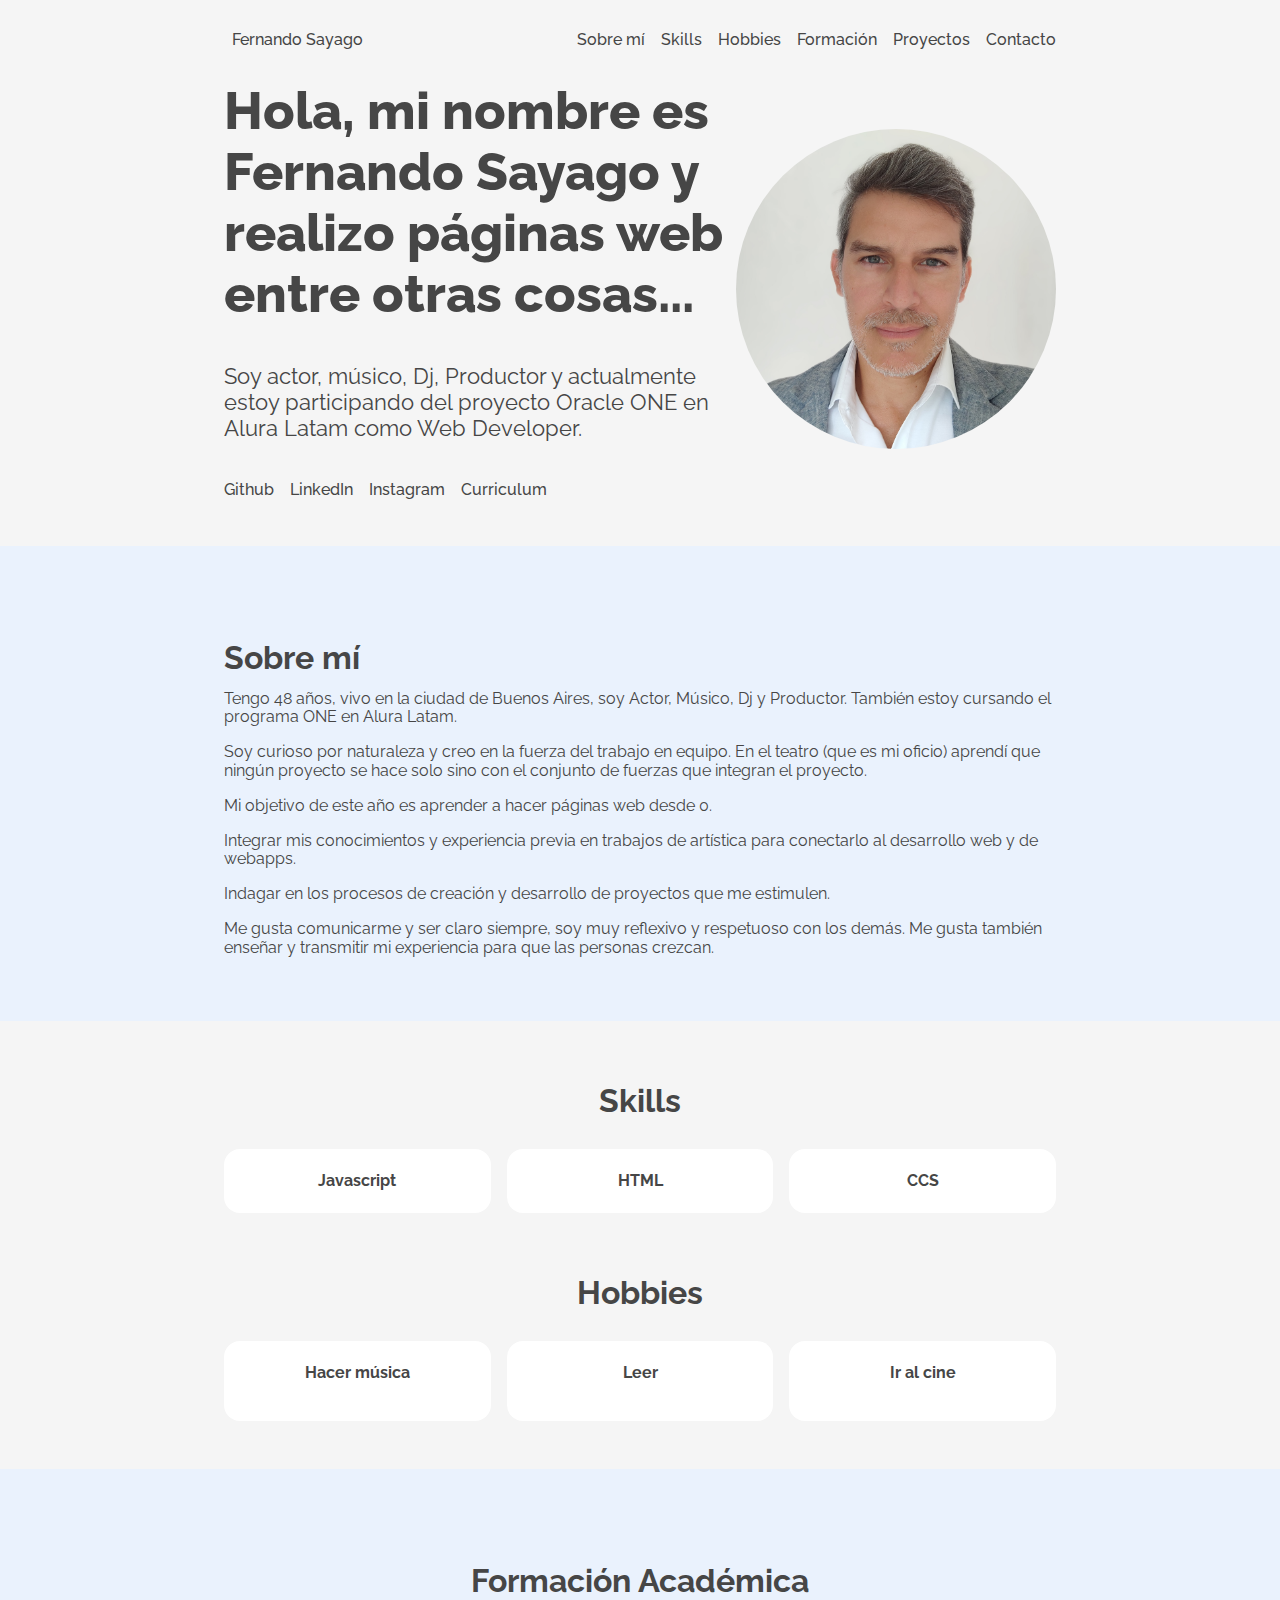
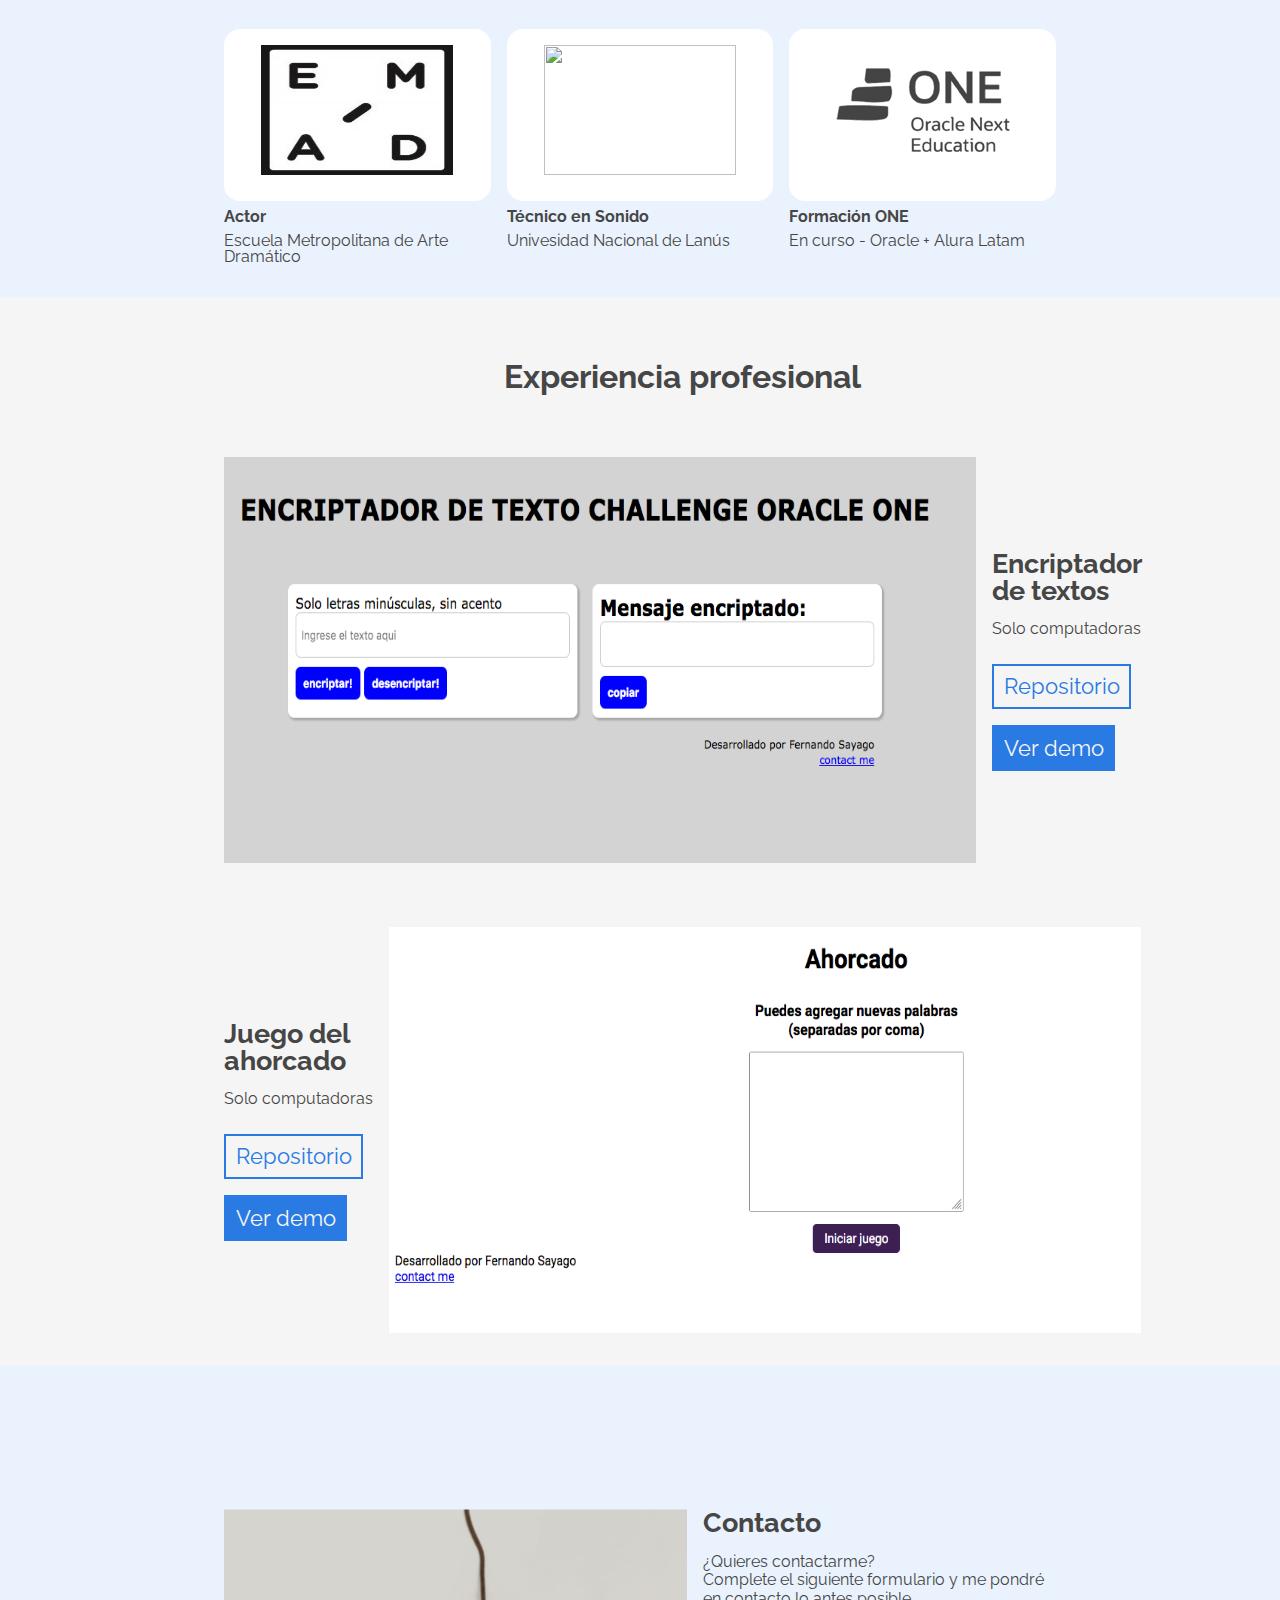
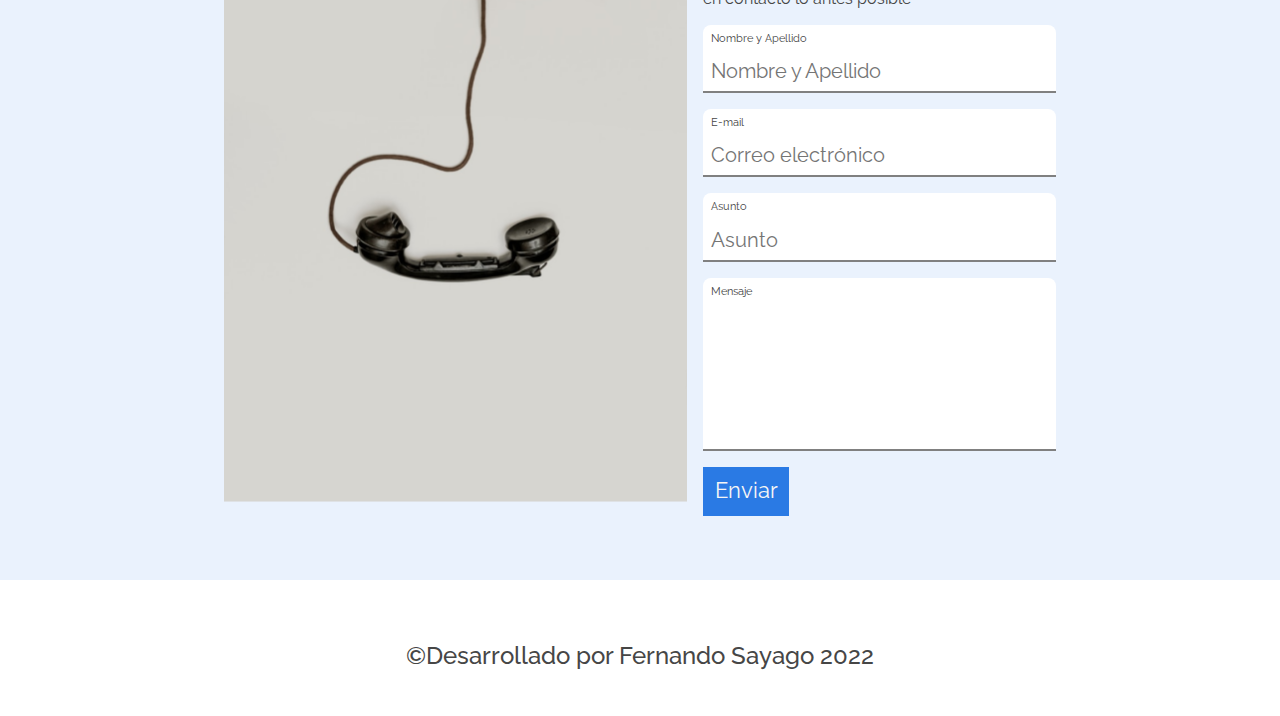
==== index.html @ dfc21360 "Portfolio" ====
<!DOCTYPE html>
<html lang="en">
<head>
    <meta charset="UTF-8">
    <meta http-equiv="X-UA-Compatible" content="IE=edge">
    <meta name="viewport" content="width=device-width, initial-scale=1.0">
    <script src="https://kit.fontawesome.com/b95dc486b7.js" crossorigin="anonymous"></script>
    <link rel="stylesheet" type="text/css" href="normalize.css">
    <link rel="stylesheet" type="text/css" href="reset.css">
    <link rel="stylesheet" type="text/css" href="style-home.css">
    <link rel="icon" type="image/svg+xml" href="img/favicon.svg" />
    <title>Mi página web</title>
</head>

<body>
    
    <div class="sticky">
        <header class="container-header">
            <div class="nombre-header">
                <i class="fa-solid fa-at"></i>
                <p class ="nombre"></p>
            </div>

            <nav class="menu-principal">
                <a class ="nav-text" href="#sobre-mi">Sobre mí</a>
                <a class ="nav-text" href="#skills">Skills</a>
                <a class ="nav-text" href="#hobbies">Hobbies</a>
                <a class ="nav-text" href="#formacion">Formación</a>
                <a class ="nav-text" href="#proyectos">Proyectos</a>
                <a class ="nav-text" href="#contacto">Contacto</a>
            </nav>

        </header>
    </div>
    <main class="container-main">

        <div class="container-titulo">
            <div class="container-descripcion">
                <h1>Hola, mi nombre es Fernando Sayago y realizo páginas web entre otras cosas...</h1>
                <p class="parrafo-perfil">Soy actor, músico, Dj, Productor y actualmente estoy participando del proyecto Oracle ONE en Alura Latam como Web Developer.</p>
                <nav class="container-redes">
                    <a class="nav-text" href="https://github.com/ferdinand2440" target="_blank">Github <i class="fa-solid fa-code"></i></a>
                    <a class="nav-text" href="https://www.linkedin.com/in/fernando-sayago-91380224/"target="_blank" >LinkedIn <i class="fa-brands fa-linkedin-in"></i></a>
                    <a class="nav-text" href="https://www.instagram.com/FERNANDOSAYAGO/" target="_blank">Instagram <i class="fa-brands fa-instagram"></i></a>
                    <a class="nav-text" href="Curriculum Fernando Sayago.pdf">Curriculum<i class="fa-solid fa-file-lines"></i></a>
                </nav>
            </div>
            <img class="foto-perfil" src="img/Fernando-Sayago-portfolio.jpg">
        </div>
    </main>
        
        <a name="sobre-mi"></a>
        <div  class="container-sobre-mi">
            <section class="seccion-sobre-mi">
                <h2 class="subtitulo">Sobre mí</h2>
                <p class="biografia">Tengo 48 años, vivo en la ciudad de Buenos Aires, soy Actor, Músico, Dj y Productor. También estoy cursando el programa ONE en Alura Latam.</p>  
                <br>
                <p class="biografia">Soy curioso por naturaleza y creo en la fuerza del trabajo en equipo. En el teatro (que es mi oficio) aprendí que ningún proyecto se hace solo sino con el conjunto de fuerzas que integran el proyecto.</p>
                <br>
                <p class="biografia">Mi objetivo de este año es aprender a hacer páginas web desde 0.</p>
                <br>
                <p class="biografia">Integrar mis conocimientos y experiencia previa en trabajos de artística para conectarlo al desarrollo web y de webapps.</p>
                <br>
                <p class="biografia">Indagar en los procesos de creación y desarrollo de proyectos que me estimulen.</p>
                <br>
                <p class="biografia">Me gusta comunicarme y ser claro siempre, soy muy reflexivo y respetuoso con los demás. Me gusta también enseñar y transmitir mi experiencia para que las personas crezcan.</p>
            </section>
        </div>
        

        <a name="skills"></a>
        <section name="skills" class="container-skills">
            <p class="subtitulo">Skills</p>
            <div class="conjunto-skills">
                <div class="cuadrado"><i class="fa-brands fa-js-square"></i> <p class="cuadrado-descripcion">Javascript</p></div>
                <div class="cuadrado"><i class="fa-brands fa-html5"></i><p class="cuadrado-descripcion">HTML</p></div>
                <div class="cuadrado"><i class="fa-brands fa-css3-alt"></i><p class="cuadrado-descripcion">CCS</p></div>
            </div>
        </section>

        <a name="hobbies"></a>
        <section name="skills" class="container-hobbies">
            <p class="subtitulo">Hobbies</p>
            <div class="conjunto-hobbies">
                <div class="cuadrado"><i class="fa-solid fa-music"></i>    <p class="cuadrado-descripcion">Hacer música</p></div>
                <div class="cuadrado"><i class="fa-solid fa-book"></i>
                <p class="cuadrado-descripcion">Leer</p></div>
                <div class="cuadrado"><i class="fa-solid fa-clapperboard"></i>
                <p class="cuadrado-descripcion">Ir al cine</p></div>
            </div>
        </section>

        <a name="formacion"></a>
        <div class="container-formacion">
            <section name="formacion" class="seccion-formacion">
                <p class="subtitulo">Formación Académica</p>

                <div class="conjunto-formacion">

                    <div class="cuadrado-texto">
                        <div class="cuadrado"><img class="logo" src="img/EMAD.jpg"></div>
                        <p class="cuadrado-descripcion">Actor</p>
                        <p class="fecha"></p>Escuela Metropolitana de Arte Dramático</p>
                    </div>
                   
                    <div class="cuadrado-texto">
                        <div class="cuadrado"><img class="logo" src="img/Universidad_Nacional_de_Lanús_logo.png"></div>
                        <p class="cuadrado-descripcion">Técnico en Sonido</p>
                        <p class="fecha"></p>Univesidad Nacional de Lanús</p>
                    </div>

                    <div class="cuadrado-texto">
                        <div class="cuadrado"><img class="logo" src="img/One-Logo.png"></div>
                        <p class="cuadrado-descripcion">Formación ONE</p>
                        <p class="fecha">En curso - Oracle + Alura Latam</p>
                    </div>
                </div>

            </section>
        </div>

        <a name="proyectos"></a>

        <section name ="proyectos" class="container-proyectos">
            <p class="subtitulo">Experiencia profesional</p>
            
            <div class="conjunto-imagen-botones">
                <img class="imagen-proyecto" src="img/encriptador.png">
                <div class="conjunto-titulo-descripcion-botones">
                    <h2 class="subtitulo2">Encriptador de textos</h2>
                    <p class="descripcion-subtitulo2">Solo computadoras</p>

                    <div class="conjunto-botones">
                        <a class="boton-repositorio" href="https://github.com/ferdinand2440/Encriptador-Desencriptador" target="_blank"><span>Repositorio</span></a>
                        <a class="boton-ver" href="https://ferdinand2440.github.io/Encriptador-Desencriptador/" target="_blank"></span>Ver demo</span></a>
                    </div>
                </div>
            </div>

            <div class="conjunto-imagen-botones">
                <div class="conjunto-titulo-descripcion-botones">
                    <h2 class="subtitulo2">Juego del ahorcado</h2>
                    <p class="descripcion-subtitulo2">Solo computadoras</p>
                    <div class="conjunto-botones">
                        <a class="boton-repositorio" href="https://github.com/ferdinand2440/Juego-del-ahorcado" target="_blank"><span>Repositorio</span></a>
                        <a class="boton-ver" href="https://ferdinand2440.github.io/Juego-del-ahorcado/" target="_blank"></span>Ver demo</span></a>
                    </div>
                </div>

                <img class="imagen-proyecto" src="img/ahorcado.png">
                
            </div>



        </section>

        <a name="contacto"></a>
        <div class="fondo-formulario-contacto">
            <section name="contacto" class="container-contacto">
                <img class="imagen-formulario" src="img/contacto.png">
                <div class="conjunto-formulario">
                    <h2 class="subtitulo2">Contacto</h2>
                    <p class="biografia">¿Quieres contactarme?</p>
                    <p class="biografia">Complete el siguiente formulario y me pondré en contacto lo antes posible</p>
                    <form action="https://formspree.io/f/xzborqjg" method="POST">
                        
                        <div class="grupo-form">
                            <label  class="label" for="nombreapellido">Nombre y Apellido</label>
                            <input type="text" name="nombre" id="nombre-apellido" class="input-form" placeholder="Nombre y Apellido" autocomplete="off" required>
                        </div>  

                        <div class="grupo-form">
                            <label class="label" for="email">E-mail</label>
                            <input type="email" name="email" id="email" class="input-form" placeholder="Correo electrónico" autocomplete="off" required>
                        </div>
                        <div class="grupo-form">
                            <label class="label" for="asunto">Asunto</label>
                            <input type="text" name="asunto" id="asunto" class="input-form" placeholder="Asunto" autocomplete="off" required>
                        </div>
                        
                        <div class="grupo-form">
                            <label class="label" for="mensaje">Mensaje</label>
                            <textarea name="mensaje" id="mensaje" class="mensaje-form"></textarea>
                        </div>
                        <button class="boton-enviar" type="submit">Enviar</button>
                    </form>
                </div>
            </section>
        </div>
    
        
    <footer class="fondo-footer">
        <div class="container-footer">
            <p class="footer-text"> 	
                &#169;Desarrollado por Fernando Sayago 2022</p>
        </div>
    </footer>
</body>

</html>
---- style-home.css ----
@import url('https://fonts.googleapis.com/css2?family=Raleway&display=swap');
@import url('https://fonts.googleapis.com/css2?family=Raleway:wght@800&display=swap');
@import url('https://fonts.googleapis.com/css2?family=Raleway:wght@500&display=swap');
html {
    background-color: #F5F5F5;
    scroll-behavior: smooth;
    font-family: 'Raleway', sans-serif;
    color:#464646;  
   
}

/*1 rem 16 px*/



.sticky {
    position: fixed;
    top: 0;
    background-color: #F5F5F5;
    width: 100%
}

.container-header {

    width: 65%;
    max-width: 1920px;
    margin: 0 auto;
    margin-top: 1rem;
    padding: 1rem;
    display: flex;
    align-items: center;    
}

.menu-principal {

    margin-left:auto;
    display:flex;
    gap:1rem;
 }

.nombre::before {
     
    font-weight: 500;
    content: "Fernando Sayago";
}

.nombre-header {

    display:flex;
    align-items: center;
    gap:0.5rem;
}

.nombre {
    
    font-size:1rem;
}

.nav-text {

    text-decoration: none;
    font-weight: 500;
    color:#464646;
    
}



.nav-text:visited {

    color:#464646;

}

.container-main, .seccion-sobre-mi, .container-skills, .container-hobbies, .seccion-formacion, .container-proyectos, .container-footer {

    width: 65%;
    max-width: 1920px;
    margin: 0 auto;
    margin-top: 2rem;;
    display: flex;
    flex-flow:column wrap;
        
}

.container-titulo {
    display:flex;
    margin: 3rem auto;
    align-items: center;
    justify-content:center;
     
}

.container-titulo h1 {

    font-size:3.25rem;
    line-height:3.815625rem;
    font-weight: 800;

}

.foto-perfil {

    width: 20rem;
    height: 20rem;
    border-radius: 20rem;
    object-fit: cover;

    }

.parrafo-perfil {

    font-size: 1.375rem;
    line-height: 1.614375rem;
    font-weight: 400;

}

.container-redes {

    display:flex;
    gap:1rem;
}

.container-descripcion {

    display:flex;
    flex-direction: column;
    gap:2.5rem;
}


.container-sobre-mi {

    padding:4rem 0;
    background-color: #EAF2FD;
}

.subtitulo {

    font-weight: 700;
    font-size: 2rem;
    margin-bottom: 1rem;
}

.subtitulo2 {

    font-weight: 700;
    font-size: 1.7rem;
    margin-bottom: 1rem;
}
.subtitulo i {


    margin-left:0.7rem;
}

.biografia {

    line-height: 1.17375rem;
}

.conjunto-skills, .conjunto-hobbies {

    display:flex;
    gap:1rem;

} 

.container-skills .subtitulo, .container-hobbies .subtitulo, .container-formacion .subtitulo, .container-proyectos .subtitulo {

    text-align: center;
    padding:2rem;
    margin: 0;

}
.cuadrado{
 
    background-color:white;
    flex-basis:50%;
    padding: 1rem 0;
    font-size:4rem;
    color: #2A7AE4;
    text-align:center;
    border-radius: 1rem;

}

.cuadrado-descripcion {

    font-size:1rem;
    color:#464646;
    font-weight: 700;
    margin: 0.5rem 0;
    
}

.container-formacion {

   
    background-color: #EAF2FD;
    padding:2rem 0;
    margin-top: 3rem;
    
}

.conjunto-formacion {

    display: flex;
    flex-flow: 1 0;
    gap:1rem;
}

.logo {
    
    width:12rem;
    height:8.125rem;
}

.cuadrado-texto {

    flex-basis:50%;
}

.imagen-proyecto {

    width:47rem;
    height: 25.375rem;

}

.conjunto-imagen-botones {

    display:flex;
    gap:1rem;
    align-items: center;
    padding: 2rem 0;
    
}

.conjunto-titulo-descripcion-botones {

    display:flex;
    flex-direction: column;
    margin:auto;
    
    
}

.subtitulo2 {

    flex-basis: 100%;
}

.descripcion-subtitulo2 {

    margin-bottom:1.7rem;
}

.boton-repositorio {

    cursor:pointer;
    border: solid 0.15rem #2a7ae4;
    padding:0.6rem;
    font-size:1.4rem;
    color:#2A7AE4;
    text-decoration: none;
   
}

.boton-ver, .boton-enviar {

    cursor:pointer;
    border: solid 0.15rem #2a7ae4;
    padding:0.6rem;
    font-size:1.4rem;
    color:whitesmoke;
    background-color:#2A7AE4;
    text-decoration: none;
}

.boton-ver:hover, .boton-enviar:hover {


    color:whitesmoke;
    background-color:#372AE4;
    border-color: #372AE4;
    transition:1s;
}

.boton-repositorio:hover {

    border-color: #372AE4;
    color:#372AE4;
    transition:1s;


}



.conjunto-botones {

    display: flex;
   
    gap:1rem;
    flex-wrap: wrap;
}

.fondo-formulario-contacto {

    padding: 7rem 0 4rem 0;
    background-color:#EAF2FD;
}

.imagen-formulario {

    width:29rem;
    height:37.0625rem;
}

.container-contacto {

    width: 65%;
    max-width: 1920px;
    margin: 0 auto;
    margin-top: 2rem;;
    display: flex;
    gap:1rem;
    
}

.conjunto-formulario {

    margin: 0 auto;
}

.grupo-form {

display:flex;
flex-direction:column;
background-color:white;
margin:1rem 0;
border-radius:0.5rem;

}

.label {

    font-size:0.7rem;
    padding: 0.5rem; 
}

.input-form {

   font-size:1.25rem;
   padding: 0.5rem 0.5rem;
   border:none;
   border-bottom: solid 0.15rem grey;
   outline:none;
   font-family: 'Raleway', sans-serif;
   color:black; 
 
}

.input-form:focus {

    border-color: #2A7AE4;
}

.mensaje-form {

    outline:none;
    border: none;
    border-bottom: solid 0.15rem grey;
    height:8rem;
    padding: 0.5rem 0.5rem;
    font-family: 'Raleway', sans-serif;
    font-size: 1.15rem;
    color:black;  
    resize: none;
    
}

.mensaje-form:focus {

   border-color: #2A7AE4;
   
}




.fondo-footer {

    padding:2rem 2rem 3rem 2rem;
    background-color: white;
}
.footer-text {
    text-align: center;
    font-family: 'Raleway', sans-serif;
    color:#464646;
    font-size: 1.15rem;
    font-weight: 500;
    font-size: 1.5rem;
   
}



@media (min-width:451px) and (max-width:768px) {

       
    html {

        font-size:8px;
    }


      .container-main, .seccion-sobre-mi, .container-skills, .container-hobbies, .seccion-formacion, .container-proyectos, .container-footer {

        width:90%;

    }
    
    .parrafo-perfil {

        font-size:1.5rem;
        line-height:2rem;
    }
    .biografia {

        font-size:1.4rem;
        line-height:2rem;
    }

}

@media (max-width: 450px) {

     html {

        font-size:6px;
    }


      .container-main, .seccion-sobre-mi, .container-skills, .container-hobbies, .seccion-formacion, .container-proyectos, .container-footer {

        width:90%;

    }

    .parrafo-perfil {

        font-size:2rem;
        line-height:2.5rem;
    }
    .biografia {

        font-size:1.8rem;
        line-height:2.5rem;
    }

    .container-descripcion h1 {

        font-size:3rem;
    }

    .conjunto-imagen-botones {

        flex-flow: wrap;

    }

    .cuadrado-descripcion, .descripcion-subtitulo2{

        font-size:1.35rem;
    }

    .fecha {

        font-size:1.2rem;
        line-height:1.9rem;
    }
  
    .imagen-proyecto{

        width:100%;
    }

    .conjunto-titulo-descripcion-botones {

        flex-basis:100%;
        order:2;
    }

    .boton-ver, .boton-enviar, .boton-repositorio {


        font-size:1.45rem;
    }



  
  .imagen-formulario {

      display:none;
  }


    .container-header {

        width:90%;
        font-size:1.1rem;
        margin:1auto;

    }

    .container-main{

        margin: 5rem auto;
    }

    .menu-principal{

        margin-left:2rem;
    }

    .nombre {

        font-size:0;

    }

    .nombre-header i {

        font-size:3rem;

}
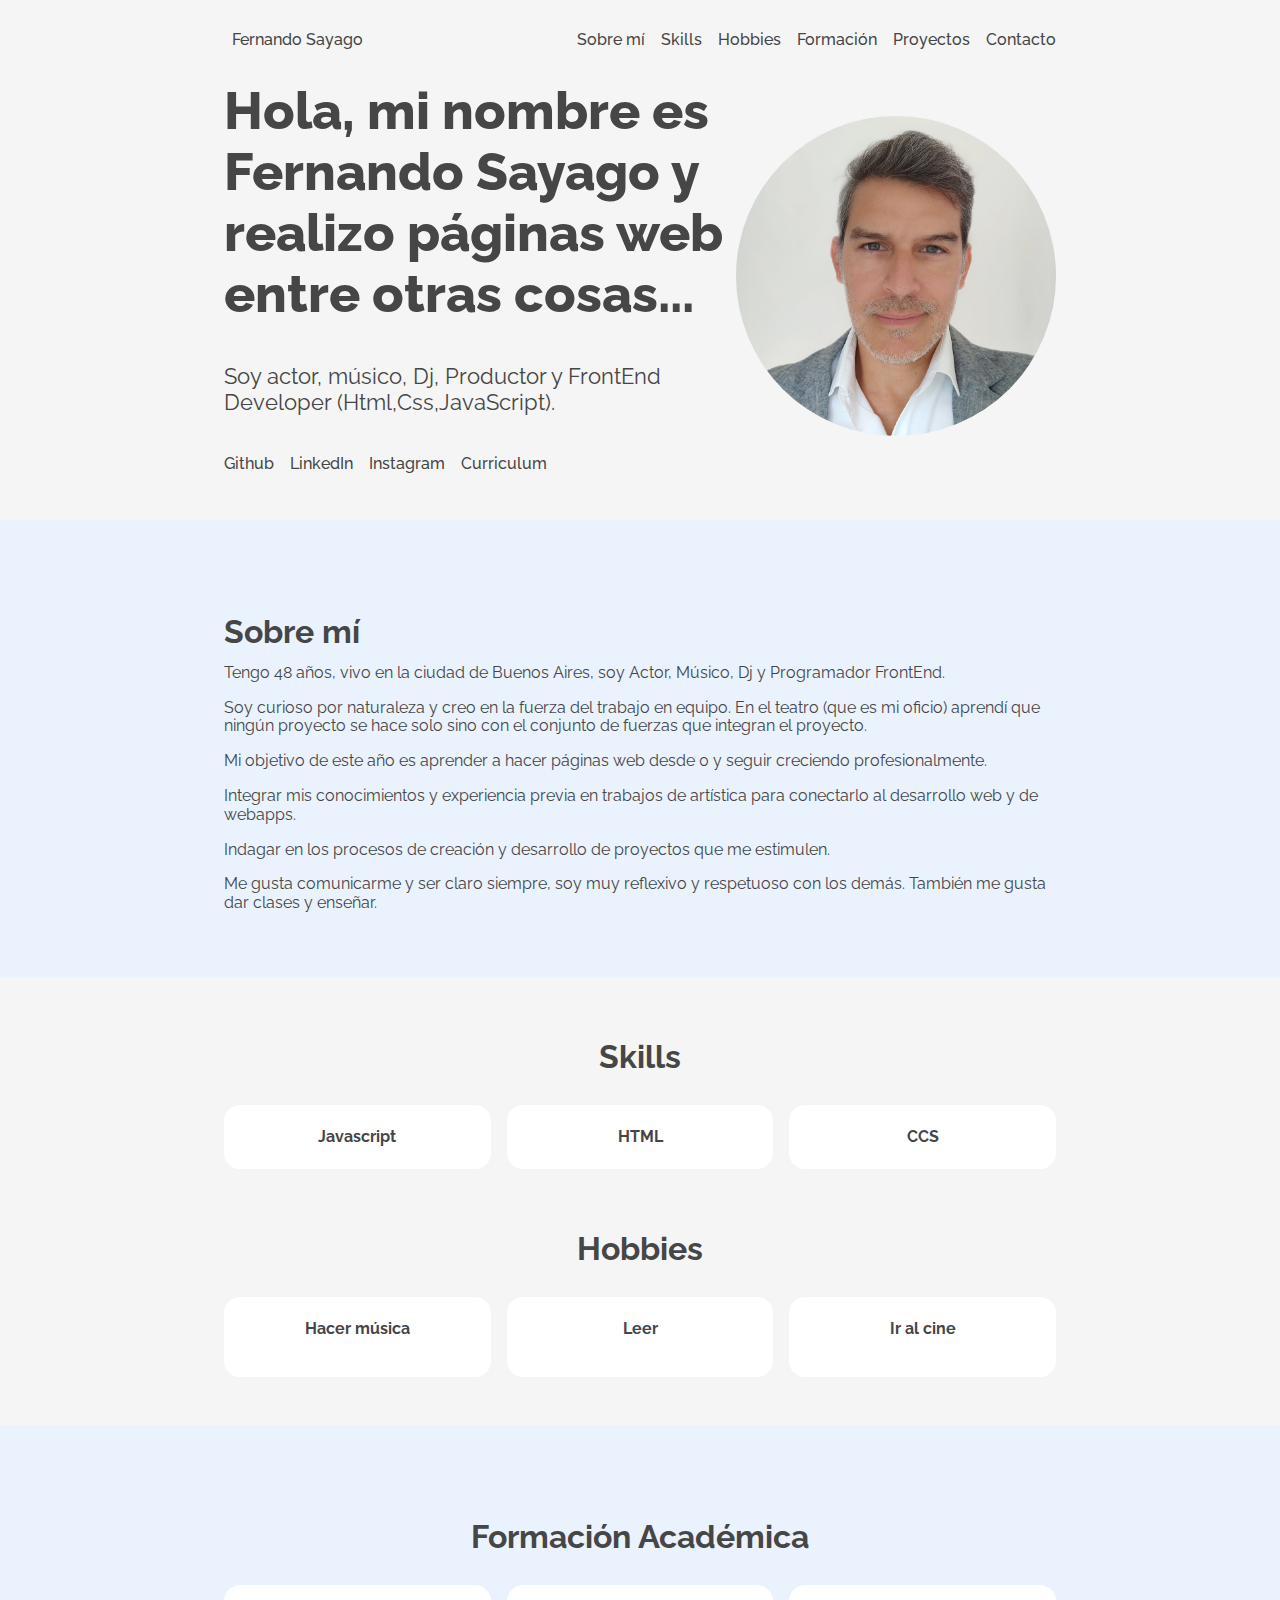
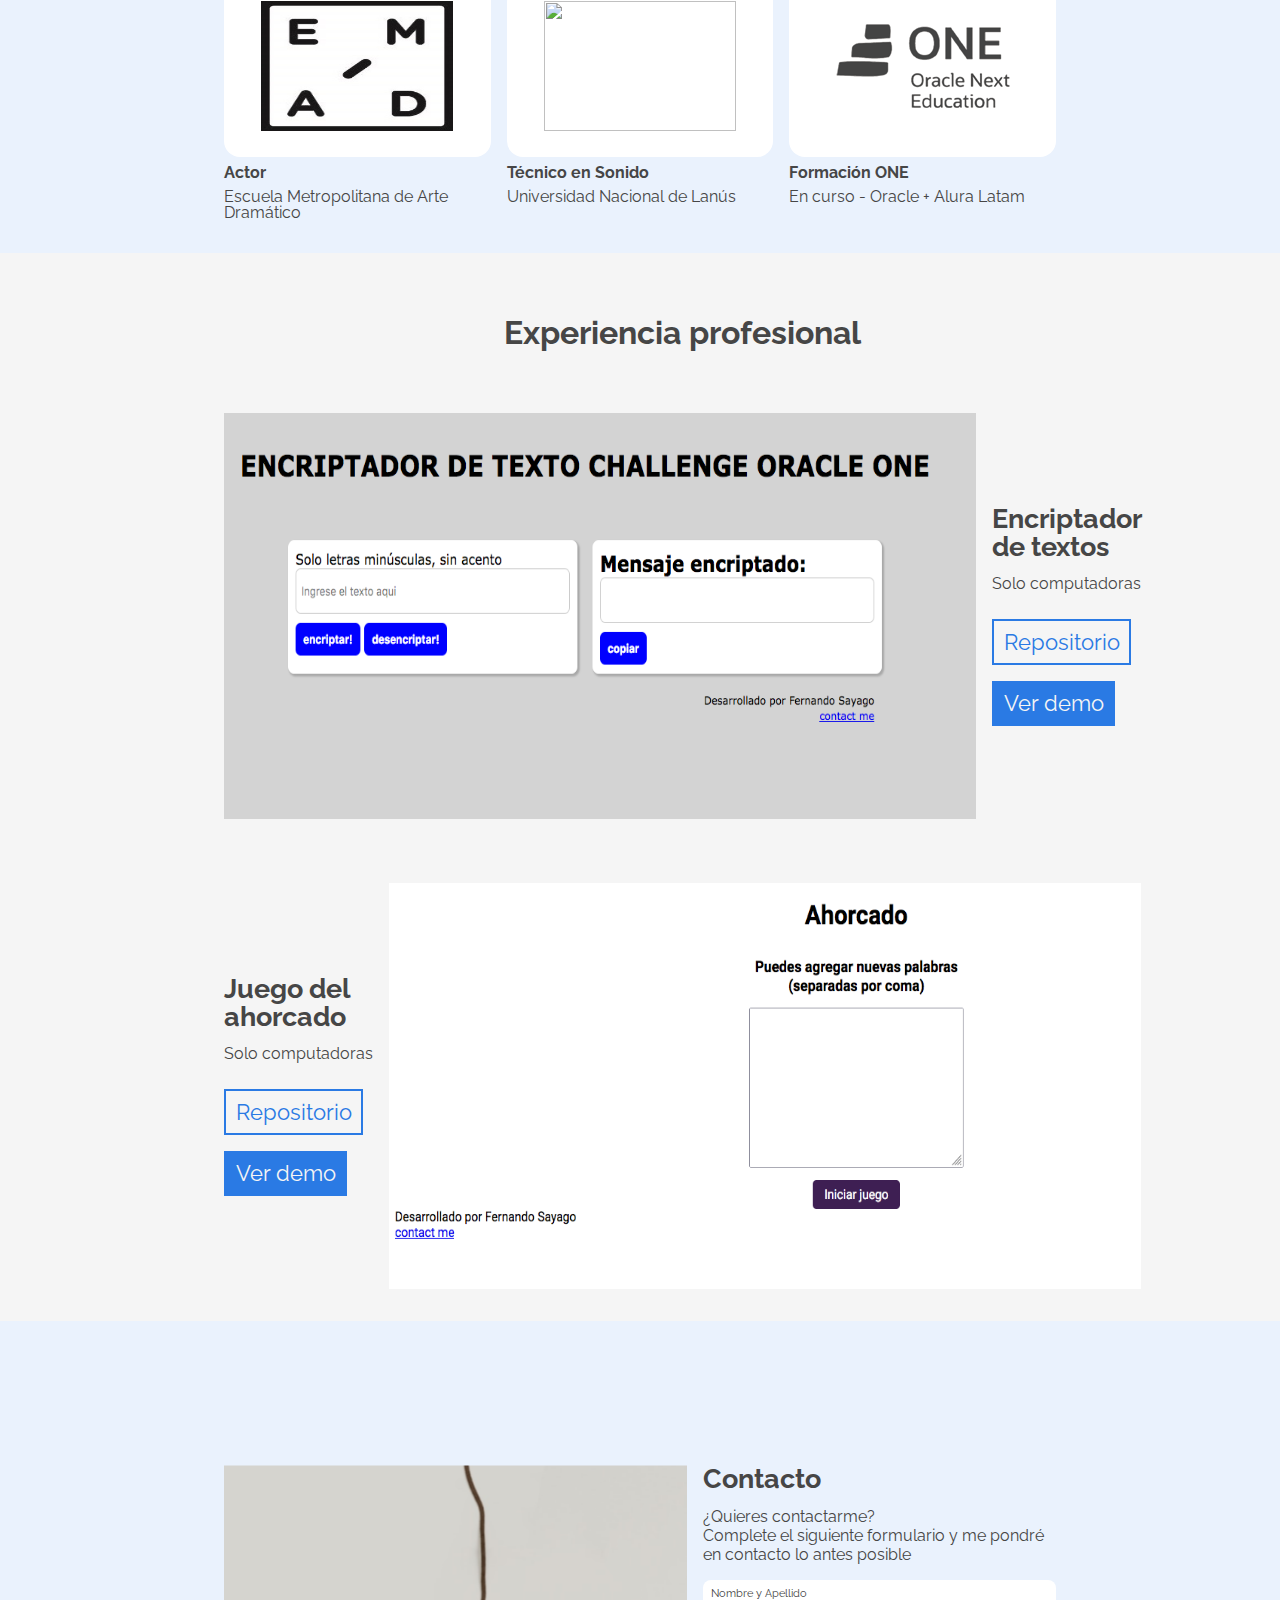
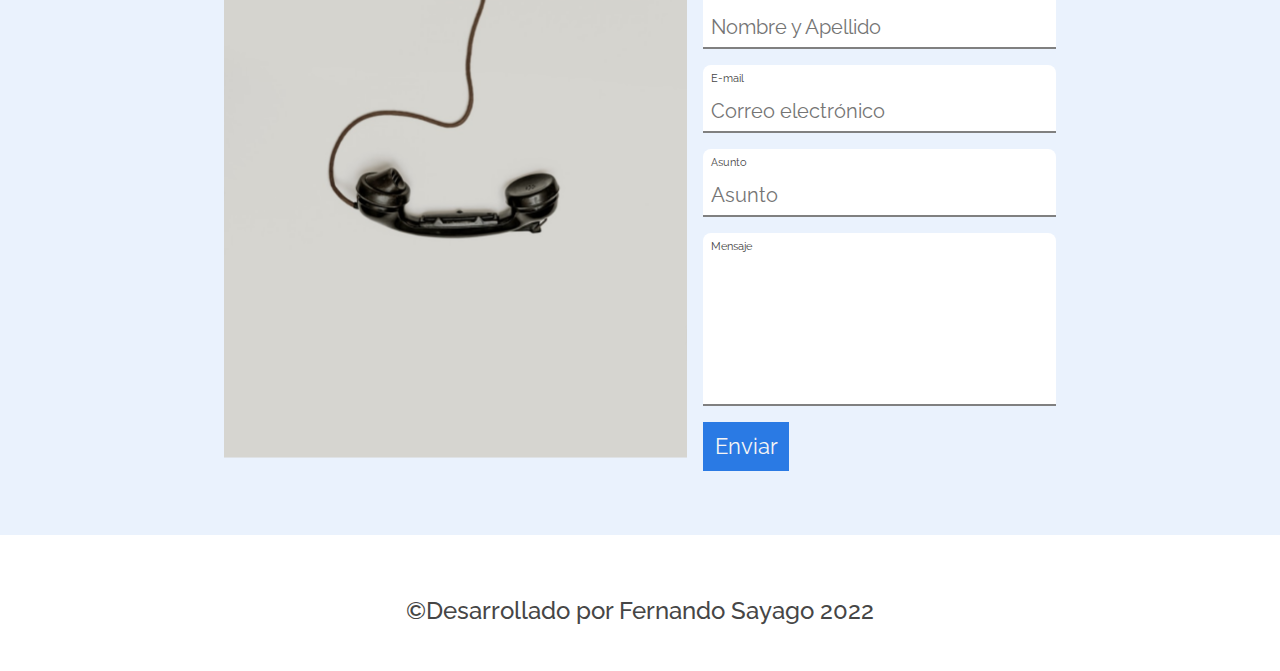
==== commit e2be828d: "Update index.html" ====
--- a/index.html
+++ b/index.html
@@ -37,7 +37,7 @@
         <div class="container-titulo">
             <div class="container-descripcion">
                 <h1>Hola, mi nombre es Fernando Sayago y realizo páginas web entre otras cosas...</h1>
-                <p class="parrafo-perfil">Soy actor, músico, Dj, Productor y actualmente estoy participando del proyecto Oracle ONE en Alura Latam como Web Developer.</p>
+                <p class="parrafo-perfil">Soy actor, músico, Dj, Productor y FrontEnd Developer (Html,Css,JavaScript).</p>
                 <nav class="container-redes">
                     <a class="nav-text" href="https://github.com/ferdinand2440" target="_blank">Github <i class="fa-solid fa-code"></i></a>
                     <a class="nav-text" href="https://www.linkedin.com/in/fernando-sayago-91380224/"target="_blank" >LinkedIn <i class="fa-brands fa-linkedin-in"></i></a>
@@ -53,17 +53,17 @@
         <div  class="container-sobre-mi">
             <section class="seccion-sobre-mi">
                 <h2 class="subtitulo">Sobre mí</h2>
-                <p class="biografia">Tengo 48 años, vivo en la ciudad de Buenos Aires, soy Actor, Músico, Dj y Productor. También estoy cursando el programa ONE en Alura Latam.</p>  
+                <p class="biografia">Tengo 48 años, vivo en la ciudad de Buenos Aires, soy Actor, Músico, Dj y Programador FrontEnd.</p>  
                 <br>
                 <p class="biografia">Soy curioso por naturaleza y creo en la fuerza del trabajo en equipo. En el teatro (que es mi oficio) aprendí que ningún proyecto se hace solo sino con el conjunto de fuerzas que integran el proyecto.</p>
                 <br>
-                <p class="biografia">Mi objetivo de este año es aprender a hacer páginas web desde 0.</p>
+                <p class="biografia">Mi objetivo de este año es aprender a hacer páginas web desde 0 y seguir creciendo profesionalmente.</p>
                 <br>
                 <p class="biografia">Integrar mis conocimientos y experiencia previa en trabajos de artística para conectarlo al desarrollo web y de webapps.</p>
                 <br>
                 <p class="biografia">Indagar en los procesos de creación y desarrollo de proyectos que me estimulen.</p>
                 <br>
-                <p class="biografia">Me gusta comunicarme y ser claro siempre, soy muy reflexivo y respetuoso con los demás. Me gusta también enseñar y transmitir mi experiencia para que las personas crezcan.</p>
+                <p class="biografia">Me gusta comunicarme y ser claro siempre, soy muy reflexivo y respetuoso con los demás. También me gusta dar clases y enseñar.</p>
             </section>
         </div>
         
@@ -104,9 +104,9 @@
                     </div>
                    
                     <div class="cuadrado-texto">
-                        <div class="cuadrado"><img class="logo" src="img/Universidad_Nacional_de_Lanús_logo.png"></div>
+                        <div class="cuadrado"><img class="logo" src="img/UNLA-logo.png"></div>
                         <p class="cuadrado-descripcion">Técnico en Sonido</p>
-                        <p class="fecha"></p>Univesidad Nacional de Lanús</p>
+                        <p class="fecha"></p>Universidad Nacional de Lanús</p>
                     </div>
 
                     <div class="cuadrado-texto">
@@ -174,6 +174,7 @@
                             <label class="label" for="email">E-mail</label>
                             <input type="email" name="email" id="email" class="input-form" placeholder="Correo electrónico" autocomplete="off" required>
                         </div>
+
                         <div class="grupo-form">
                             <label class="label" for="asunto">Asunto</label>
                             <input type="text" name="asunto" id="asunto" class="input-form" placeholder="Asunto" autocomplete="off" required>
@@ -196,6 +197,7 @@
                 &#169;Desarrollado por Fernando Sayago 2022</p>
         </div>
     </footer>
+    
 </body>
 
 </html>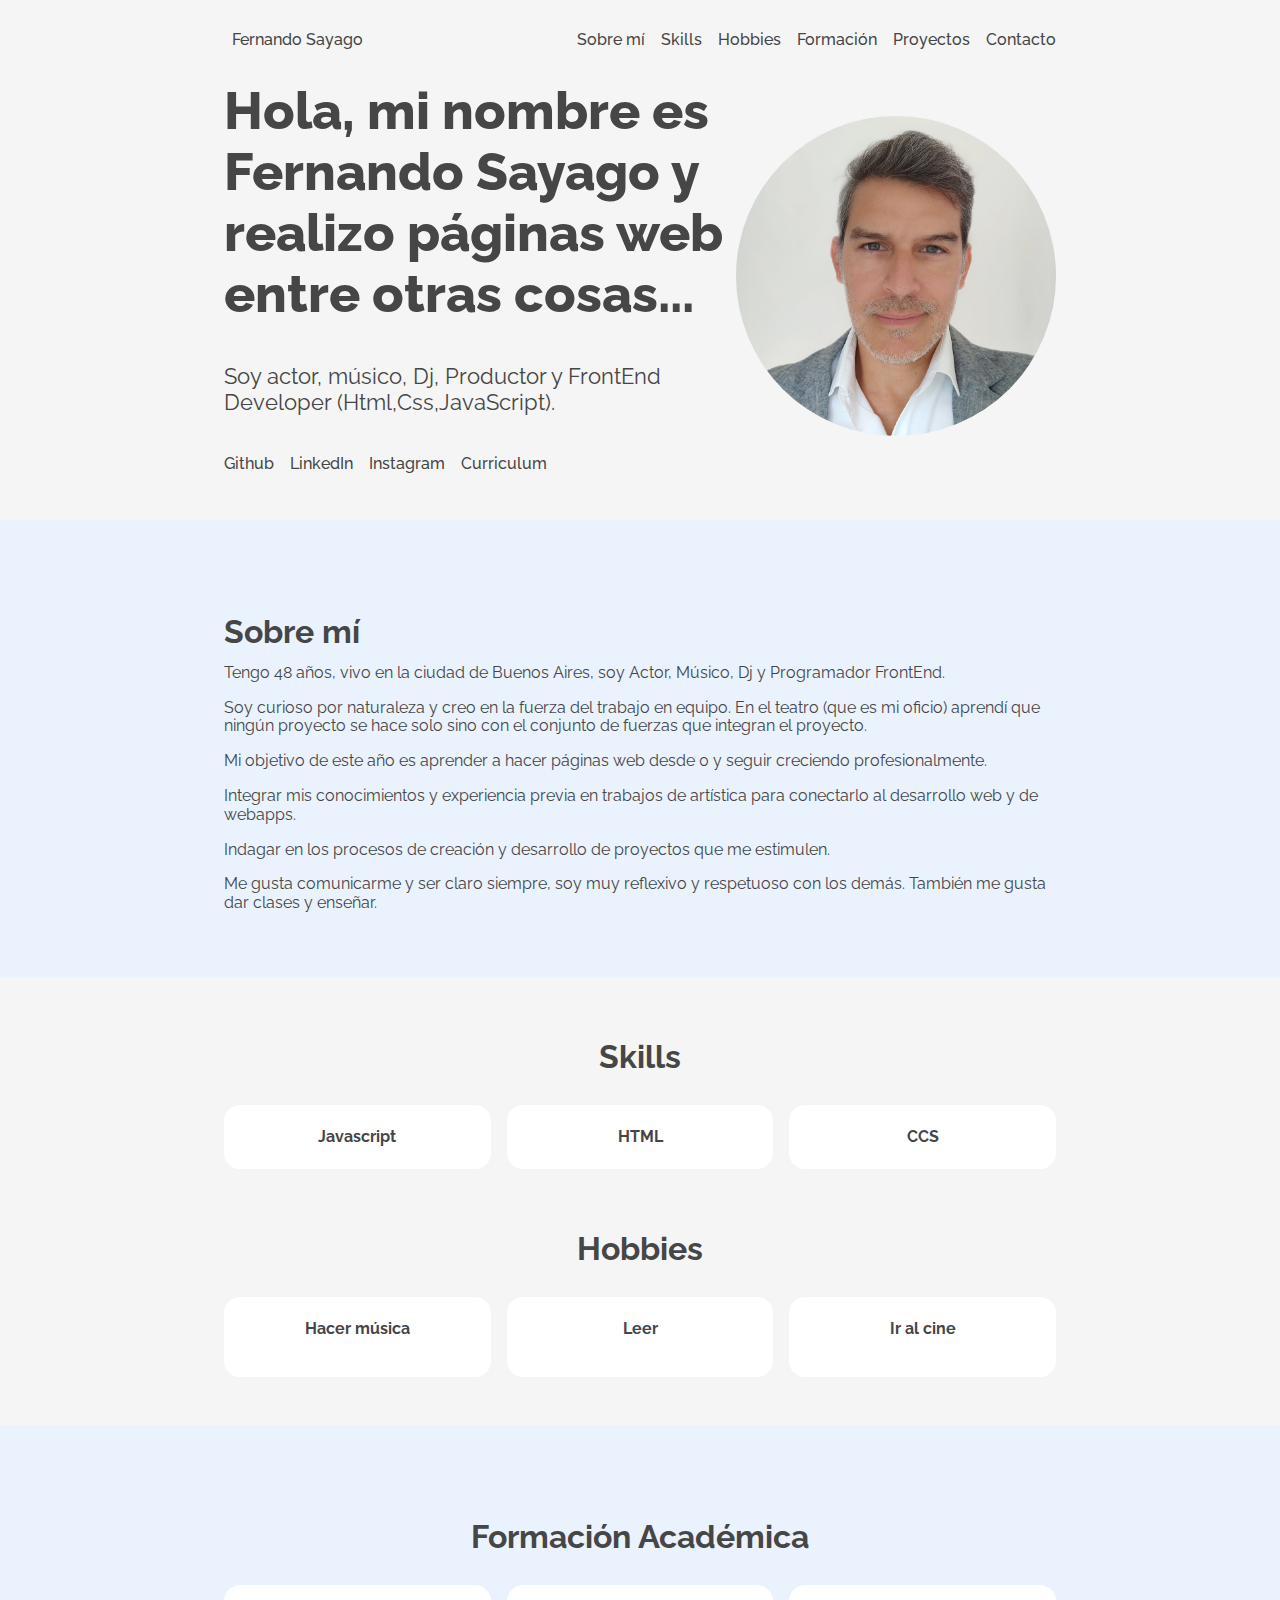
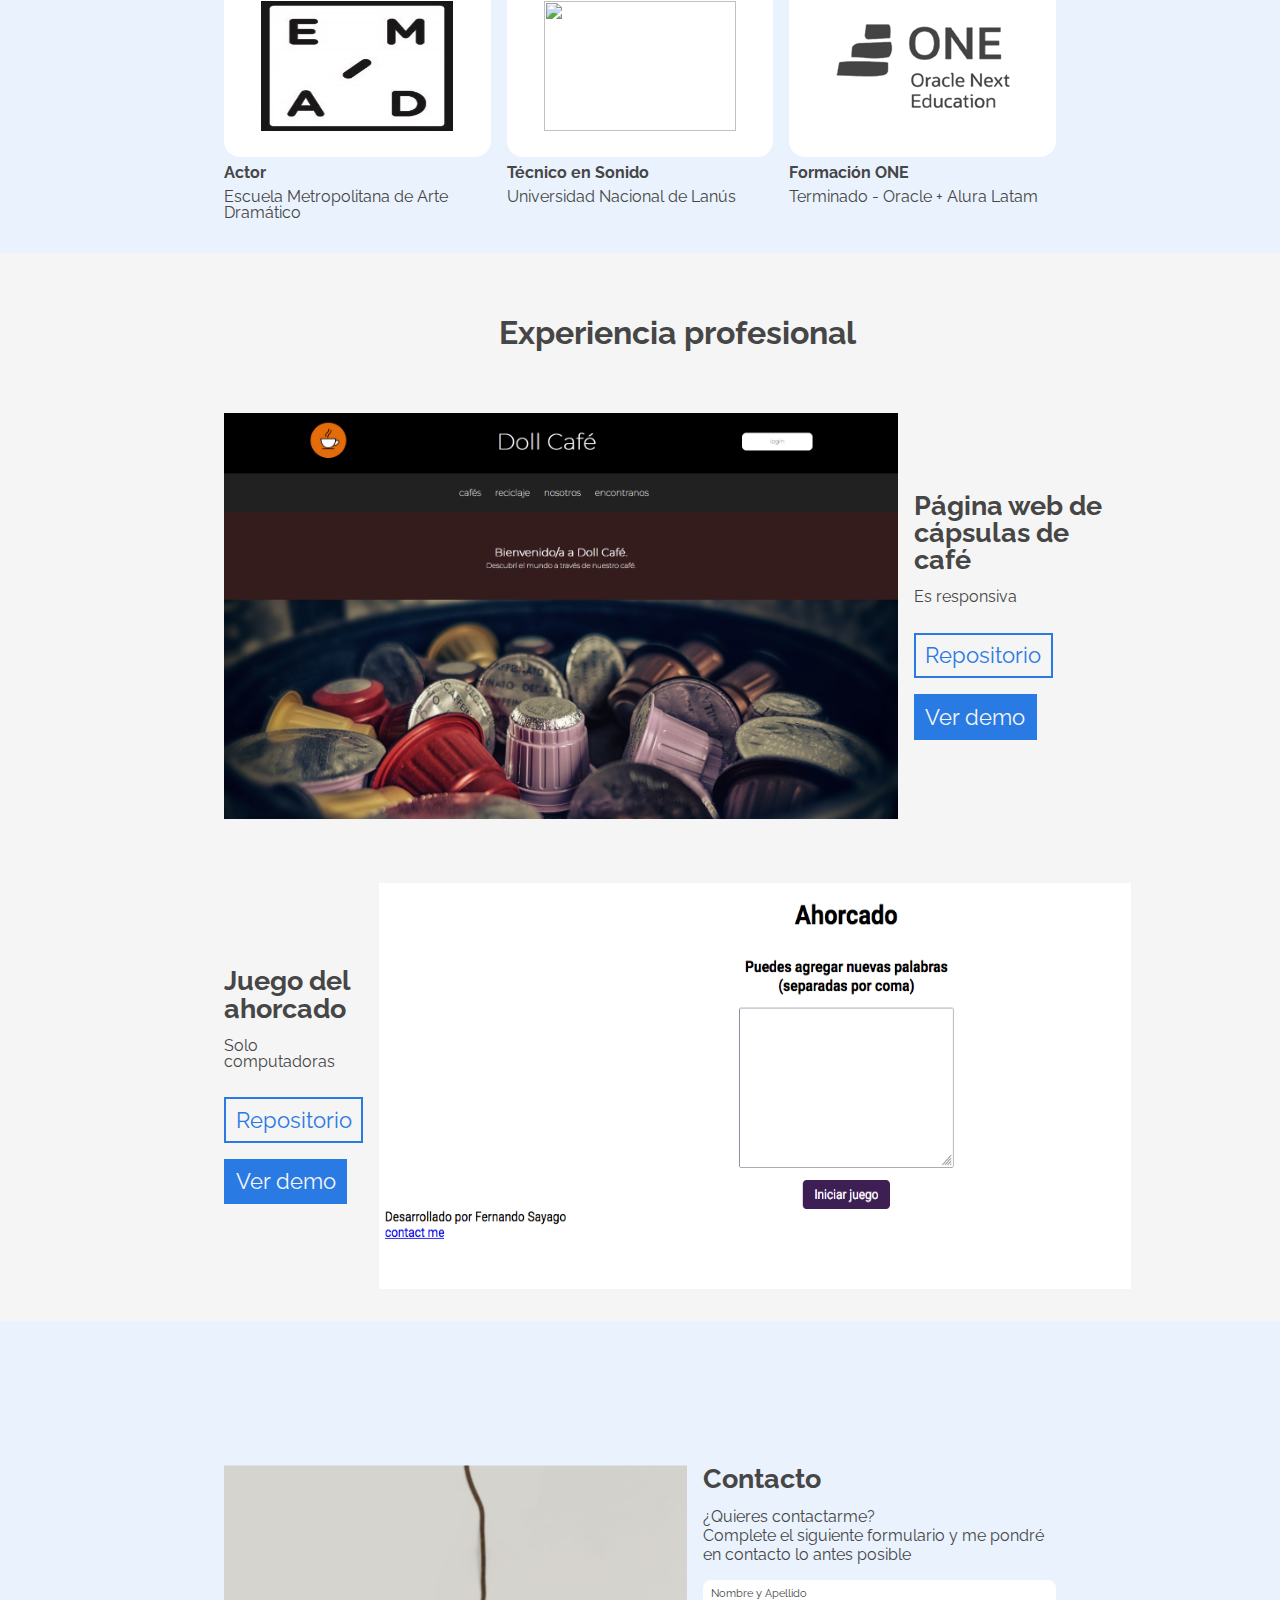
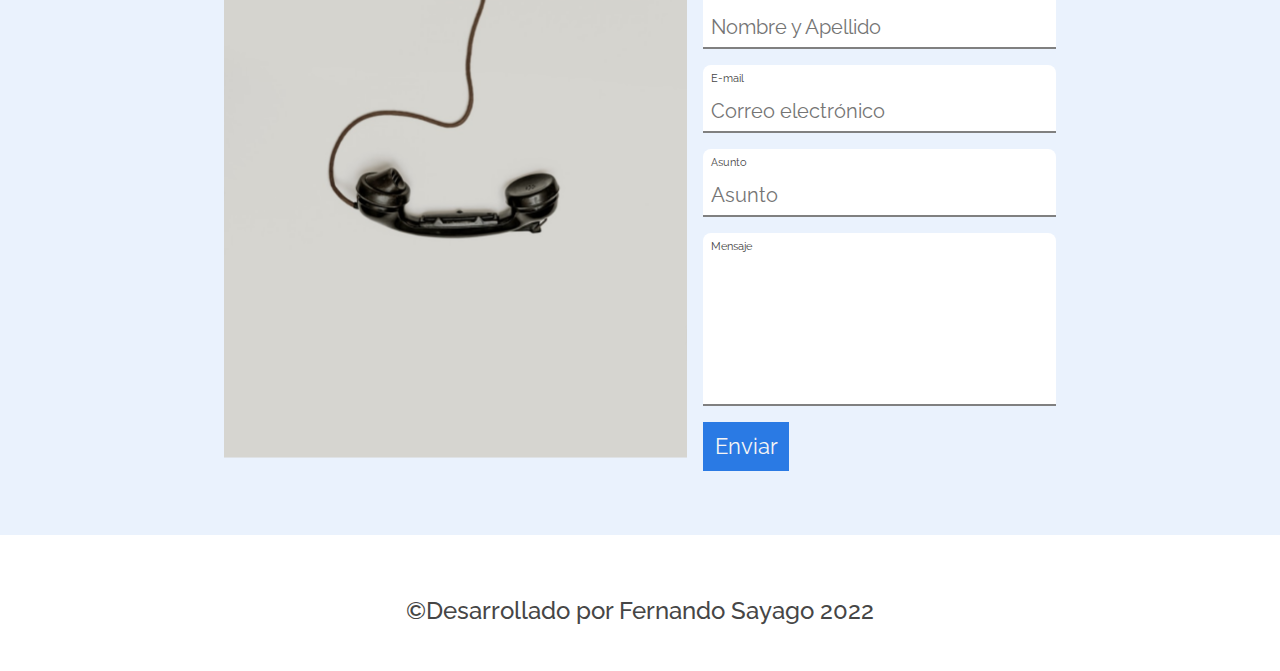
==== commit ad6958bf: "update 2023" ====
--- a/index.html
+++ b/index.html
@@ -42,7 +42,7 @@
                     <a class="nav-text" href="https://github.com/ferdinand2440" target="_blank">Github <i class="fa-solid fa-code"></i></a>
                     <a class="nav-text" href="https://www.linkedin.com/in/fernando-sayago-91380224/"target="_blank" >LinkedIn <i class="fa-brands fa-linkedin-in"></i></a>
                     <a class="nav-text" href="https://www.instagram.com/FERNANDOSAYAGO/" target="_blank">Instagram <i class="fa-brands fa-instagram"></i></a>
-                    <a class="nav-text" href="Curriculum Fernando Sayago.pdf">Curriculum<i class="fa-solid fa-file-lines"></i></a>
+                    <a class="nav-text" href="Curriculum Fernando Sayago Desarrollador.pdf">Curriculum<i class="fa-solid fa-file-lines"></i></a>
                 </nav>
             </div>
             <img class="foto-perfil" src="img/Fernando-Sayago-portfolio.jpg">
@@ -112,7 +112,7 @@
                     <div class="cuadrado-texto">
                         <div class="cuadrado"><img class="logo" src="img/One-Logo.png"></div>
                         <p class="cuadrado-descripcion">Formación ONE</p>
-                        <p class="fecha">En curso - Oracle + Alura Latam</p>
+                        <p class="fecha">Terminado - Oracle + Alura Latam</p>
                     </div>
                 </div>
 
@@ -125,14 +125,14 @@
             <p class="subtitulo">Experiencia profesional</p>
             
             <div class="conjunto-imagen-botones">
-                <img class="imagen-proyecto" src="img/encriptador.png">
+                <img class="imagen-proyecto" src="img/DollCafe image.png">
                 <div class="conjunto-titulo-descripcion-botones">
-                    <h2 class="subtitulo2">Encriptador de textos</h2>
-                    <p class="descripcion-subtitulo2">Solo computadoras</p>
+                    <h2 class="subtitulo2">Página web de cápsulas de café</h2>
+                    <p class="descripcion-subtitulo2">Es responsiva</p>
 
                     <div class="conjunto-botones">
-                        <a class="boton-repositorio" href="https://github.com/ferdinand2440/Encriptador-Desencriptador" target="_blank"><span>Repositorio</span></a>
-                        <a class="boton-ver" href="https://ferdinand2440.github.io/Encriptador-Desencriptador/" target="_blank"></span>Ver demo</span></a>
+                        <a class="boton-repositorio" href="https://github.com/ferdinand2440/dollcafe" target="_blank"><span>Repositorio</span></a>
+                        <a class="boton-ver" href="https://ferdinand2440.github.io/dollcafe/" target="_blank"></span>Ver demo</span></a>
                     </div>
                 </div>
             </div>
--- a/style-home.css
+++ b/style-home.css
@@ -537,4 +537,5 @@
 
         font-size:3rem;
 
-}+    }
+}    